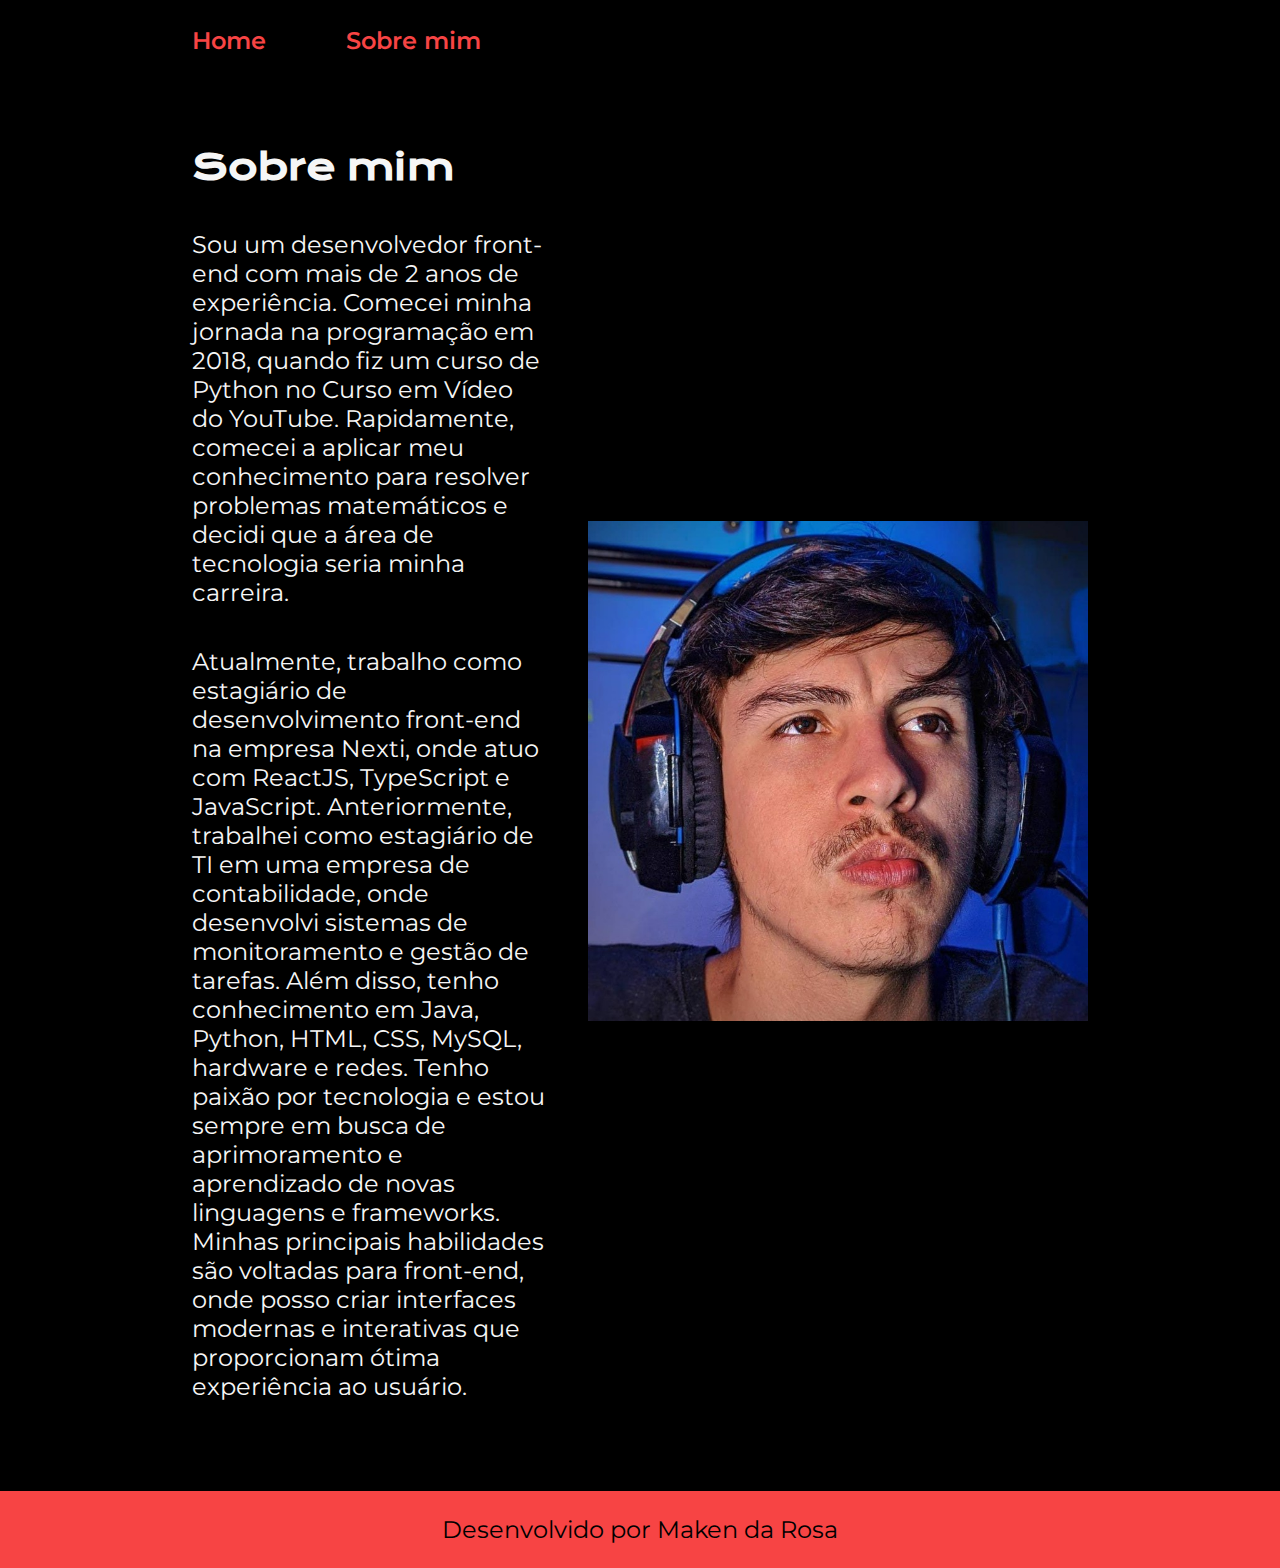
==== about.html @ 2f1b92e3 "Merge pull request #3 from MakenRosa/feature/course3" ====
<!DOCTYPE html>
<html lang="en">
<head>
    <meta charset="UTF-8">
    <meta name="viewport" content="width=device-width, initial-scale=1.0">
    <title>Sobre mim</title>
    <link rel="stylesheet" href="styles/style.css">
</head>
<body>
    <header class="cabecalho">
        <nav class="cabecalho__menu">
            <a class="cabecalho__menu__link" href="index.html">Home</a>
            <a class="cabecalho__menu__link" href="about.html">Sobre mim</a>
        </nav>
    </header>
    <main class="apresentacao">
        <section class="apresentacao__conteudo">
            <h1 class="apresentacao__conteudo__titulo">Sobre mim</h1>
            <p class="apresentacao__conteudo__texto">Sou um desenvolvedor front-end com mais de 2 anos de experiência. Comecei minha jornada na programação em 2018, quando fiz um curso de Python no Curso em Vídeo do YouTube. Rapidamente, comecei a aplicar meu conhecimento para resolver problemas matemáticos e decidi que a área de tecnologia seria minha carreira.</p>
            <p class="apresentacao__conteudo__texto">Atualmente, trabalho como estagiário de desenvolvimento front-end na empresa Nexti, onde atuo com ReactJS, TypeScript e JavaScript. Anteriormente, trabalhei como estagiário de TI em uma empresa de contabilidade, onde desenvolvi sistemas de monitoramento e gestão de tarefas. Além disso, tenho conhecimento em Java, Python, HTML, CSS, MySQL, hardware e redes. Tenho paixão por tecnologia e estou sempre em busca de aprimoramento e aprendizado de novas linguagens e frameworks. Minhas principais habilidades são voltadas para front-end, onde posso criar interfaces modernas e interativas que proporcionam ótima experiência ao usuário.</p>
        </section>
        <div class="apresentacao__img">
            <img src="maken.jpeg" alt="Maken da Rosa">
        </div>
    </main>
    <footer class="rodape"
        <p>
            Desenvolvido por Maken da Rosa
        </p>
    </footer>
</body>
</html>
---- styles/style.css ----
@import url('https://fonts.googleapis.com/css2?family=Krona+One&family=Montserrat:wght@400;600&display=swap');

:root {
    --cor-primaria: #000000;
    --cor-secundaria: #f6f6f6;
    --cor-terciaria: rgb(247, 68, 68);
    --cor-hover: #272727;

    --fonte-primaria: 'krona one', sans-serif;
    --fonte-secundaria: 'Montserrat', sans-serif;
}

* {
    margin: 0;
    padding: 0;
}

body {
    background-color: var(--cor-primaria);
    color: var(--cor-secundaria);
    box-sizing: border-box;
}

.cabecalho {
    padding: 2% 0 0 15%;
}

.cabecalho__menu {
    display: flex;  
    gap: 80px;
}

.cabecalho__menu__link {
    font-family: var(--fonte-secundaria), sans-serif;
    font-size: 24px;
    font-weight: 600;
    color: var(--cor-terciaria);
    cursor: pointer;
    text-decoration: none;
}

.apresentacao {
    padding: 7% 15%;
    display: flex;
    align-items: center;
    justify-content: space-around;
    gap: 40px;
}

.apresentacao__conteudo {
    width: 615px;
    display: flex;
    flex-direction: column;
    gap: 40px;
}

.apresentacao__conteudo__titulo {
    font-size: 36px;
    font-family: var(--fonte-primaria), sans-serif;
}

.titulo-destaque {
    color: rgb(199, 44, 44);
}

.apresentacao__conteudo__texto {
    font-size: 24px;
    font-family: var(--fonte-secundaria), sans-serif;
}

.apresentacao__conteudo__links {
    display: flex;
    flex-direction: column;
    justify-content: space-between;
    align-items: center;
    gap: 32px;
}

.apresentacao__conteudo__links_subtitulo {
    font-size: 24px;
    font-family: var(--fonte-primaria), sans-serif;
    font-weight: 400;
}

.apresentacao__conteudo__links__link {
    /* background-color: var(--cor-terciaria); */
    display: flex;
    align-items: center;
    justify-content: center;
    gap: 16px;
    border: 2px solid var(--cor-terciaria);
    width: 378px;
    text-align: center;
    border-radius: 8px;
    font-size: 24px;
    font-family: var(--fonte-secundaria), sans-serif;
    font-weight: 600;
    padding: 21.5px 0;
    text-decoration: none;
    color: #f6f6f6;
}

.apresentacao__conteudo__links__link:hover {
    background-color: var(--cor-hover);
    transition: 0.15s;
    transform: scale(1.02) translateY(-2px);
}

.apresentacao__img img {
    width: 500px;   
}

.rodape {
    padding: 24px;
    color: var(--cor-primaria);
    background-color: var(--cor-terciaria);
    text-align: center;
    font-family: var(--fonte-secundaria), sans-serif;
    font-size: 24px;
    font-weight: 400;
}
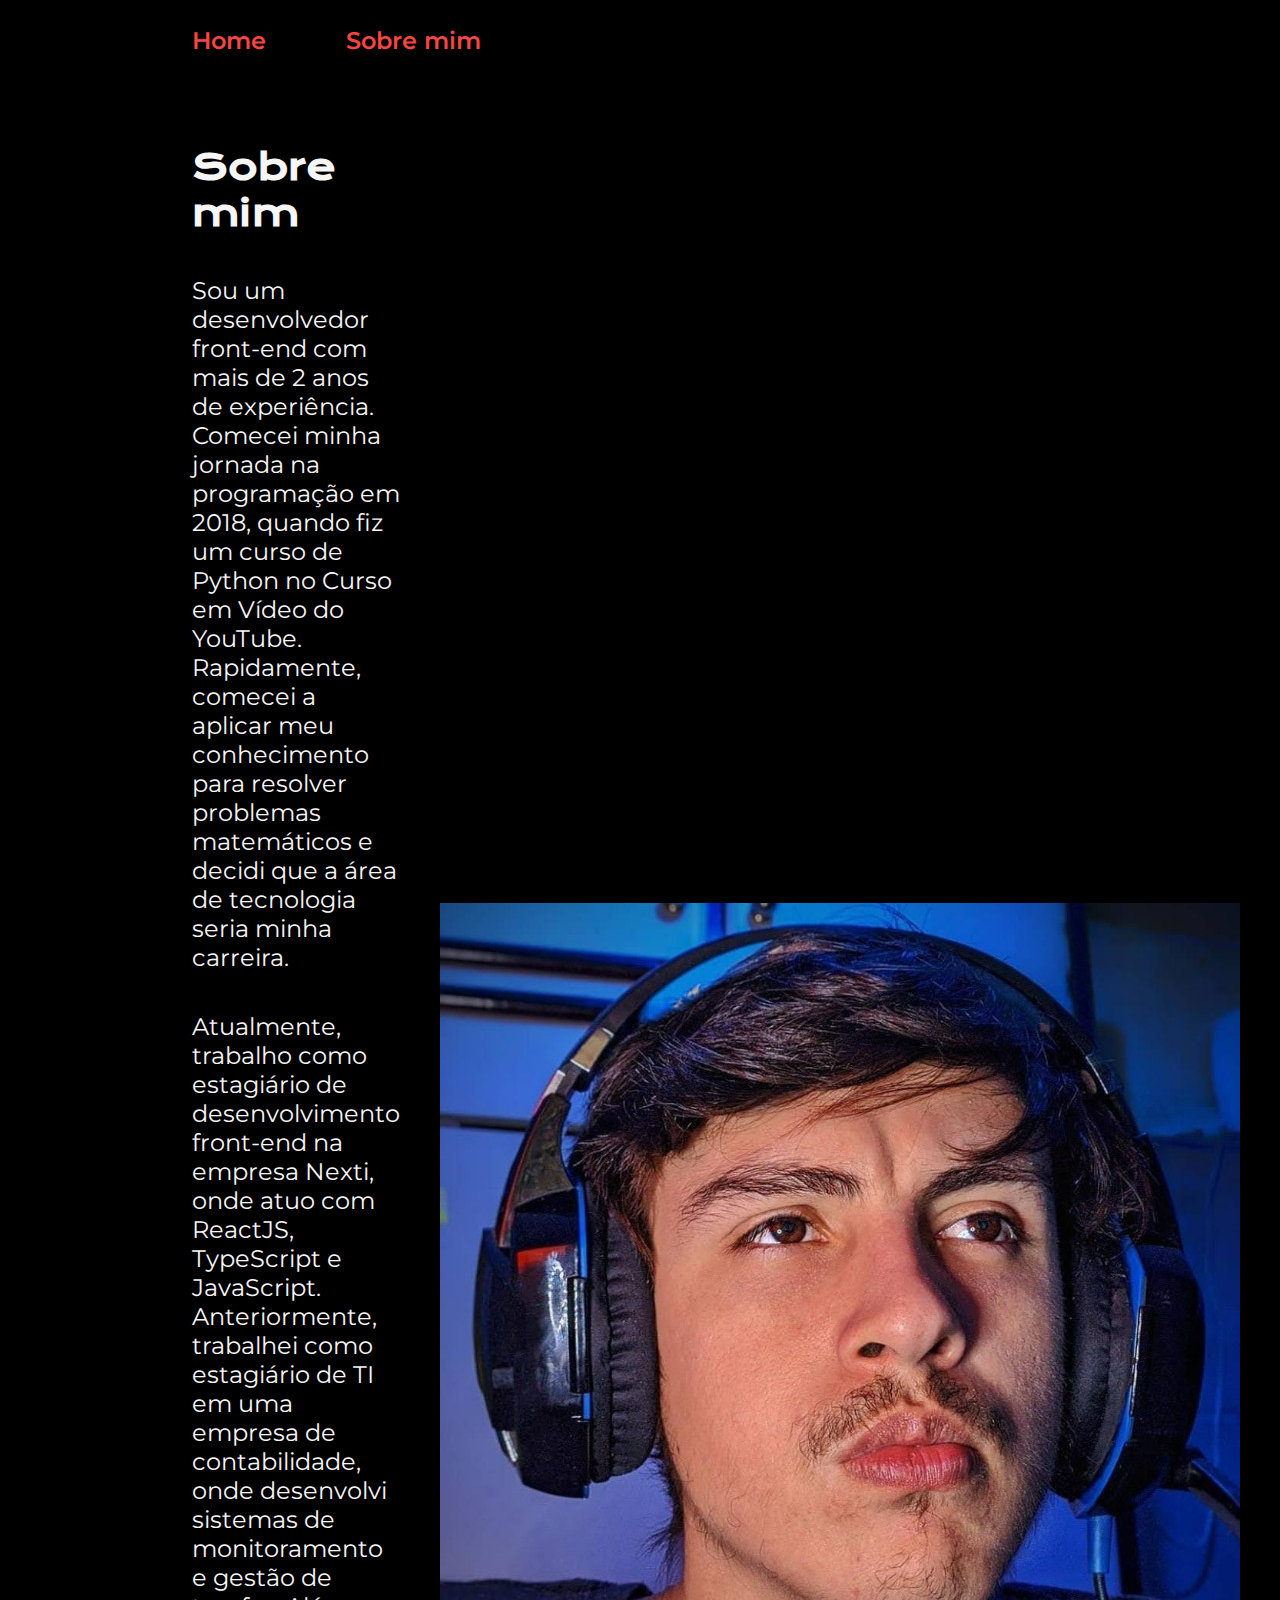
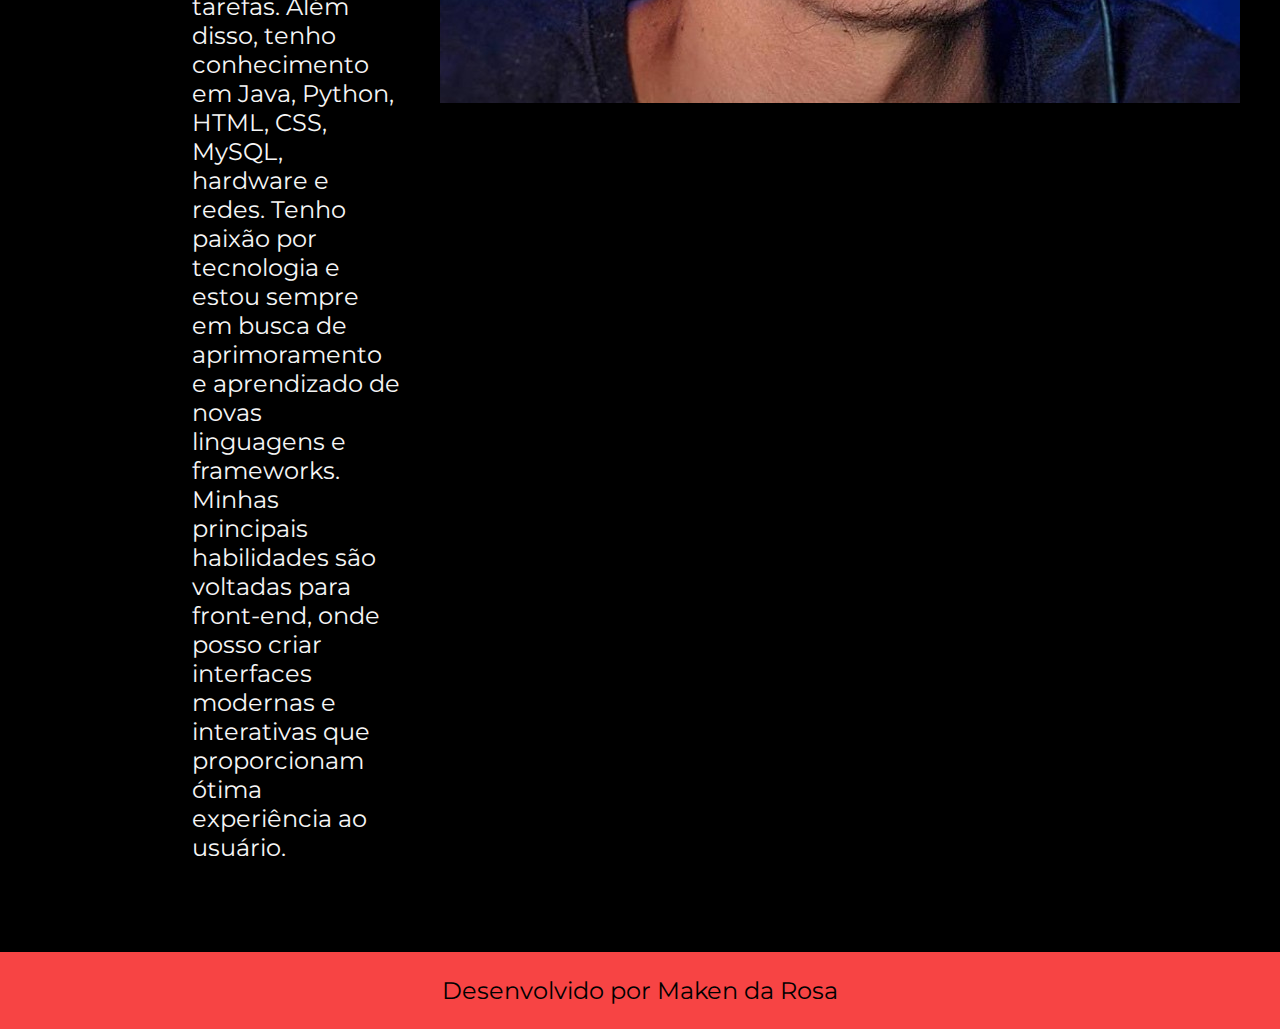
==== commit bc3a4008: "refactor: removing unnecessary div" ====
--- a/about.html
+++ b/about.html
@@ -19,9 +19,7 @@
             <p class="apresentacao__conteudo__texto">Sou um desenvolvedor front-end com mais de 2 anos de experiência. Comecei minha jornada na programação em 2018, quando fiz um curso de Python no Curso em Vídeo do YouTube. Rapidamente, comecei a aplicar meu conhecimento para resolver problemas matemáticos e decidi que a área de tecnologia seria minha carreira.</p>
             <p class="apresentacao__conteudo__texto">Atualmente, trabalho como estagiário de desenvolvimento front-end na empresa Nexti, onde atuo com ReactJS, TypeScript e JavaScript. Anteriormente, trabalhei como estagiário de TI em uma empresa de contabilidade, onde desenvolvi sistemas de monitoramento e gestão de tarefas. Além disso, tenho conhecimento em Java, Python, HTML, CSS, MySQL, hardware e redes. Tenho paixão por tecnologia e estou sempre em busca de aprimoramento e aprendizado de novas linguagens e frameworks. Minhas principais habilidades são voltadas para front-end, onde posso criar interfaces modernas e interativas que proporcionam ótima experiência ao usuário.</p>
         </section>
-        <div class="apresentacao__img">
-            <img src="maken.jpeg" alt="Maken da Rosa">
-        </div>
+        <img class="apresentacao__img" src="maken.jpeg" alt="Maken da Rosa">
     </main>
     <footer class="rodape"
         <p>
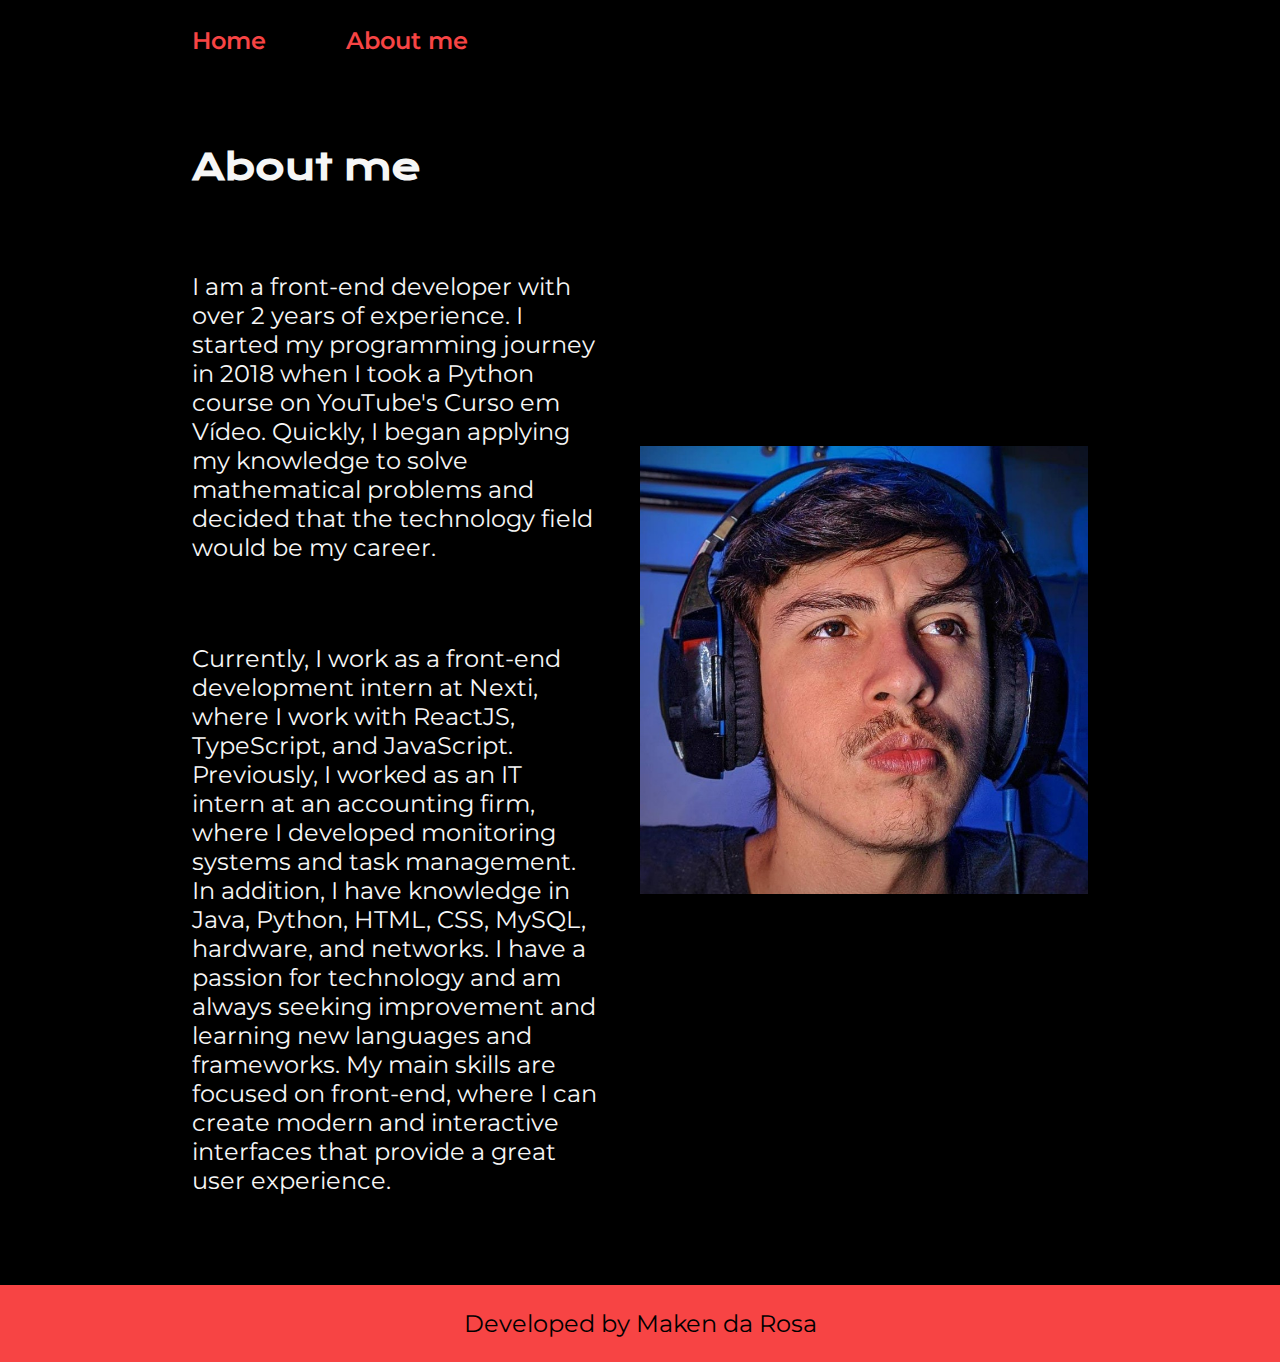
==== commit 22851817: "refactor: translated all files to english" ====
--- a/about.html
+++ b/about.html
@@ -3,27 +3,27 @@
 <head>
     <meta charset="UTF-8">
     <meta name="viewport" content="width=device-width, initial-scale=1.0">
-    <title>Sobre mim</title>
+    <title>About me</title>
     <link rel="stylesheet" href="styles/style.css">
 </head>
 <body>
-    <header class="cabecalho">
-        <nav class="cabecalho__menu">
-            <a class="cabecalho__menu__link" href="index.html">Home</a>
-            <a class="cabecalho__menu__link" href="about.html">Sobre mim</a>
+    <header class="header">
+        <nav class="header__menu">
+            <a class="header__menu__link" href="index.html">Home</a>
+            <a class="header__menu__link" href="about.html">About me</a>
         </nav>
     </header>
-    <main class="apresentacao">
-        <section class="apresentacao__conteudo">
-            <h1 class="apresentacao__conteudo__titulo">Sobre mim</h1>
-            <p class="apresentacao__conteudo__texto">Sou um desenvolvedor front-end com mais de 2 anos de experiência. Comecei minha jornada na programação em 2018, quando fiz um curso de Python no Curso em Vídeo do YouTube. Rapidamente, comecei a aplicar meu conhecimento para resolver problemas matemáticos e decidi que a área de tecnologia seria minha carreira.</p>
-            <p class="apresentacao__conteudo__texto">Atualmente, trabalho como estagiário de desenvolvimento front-end na empresa Nexti, onde atuo com ReactJS, TypeScript e JavaScript. Anteriormente, trabalhei como estagiário de TI em uma empresa de contabilidade, onde desenvolvi sistemas de monitoramento e gestão de tarefas. Além disso, tenho conhecimento em Java, Python, HTML, CSS, MySQL, hardware e redes. Tenho paixão por tecnologia e estou sempre em busca de aprimoramento e aprendizado de novas linguagens e frameworks. Minhas principais habilidades são voltadas para front-end, onde posso criar interfaces modernas e interativas que proporcionam ótima experiência ao usuário.</p>
+    <main class="presentation">
+        <section class="presentation__content">
+            <h1 class="presentation__content__title">About me</h1>
+            <p class="presentation__content__text">I am a front-end developer with over 2 years of experience. I started my programming journey in 2018 when I took a Python course on YouTube's Curso em Vídeo. Quickly, I began applying my knowledge to solve mathematical problems and decided that the technology field would be my career.</p>
+            <p class="presentation__content__text">Currently, I work as a front-end development intern at Nexti, where I work with ReactJS, TypeScript, and JavaScript. Previously, I worked as an IT intern at an accounting firm, where I developed monitoring systems and task management. In addition, I have knowledge in Java, Python, HTML, CSS, MySQL, hardware, and networks. I have a passion for technology and am always seeking improvement and learning new languages and frameworks. My main skills are focused on front-end, where I can create modern and interactive interfaces that provide a great user experience.</p>
         </section>
-        <img class="apresentacao__img" src="maken.jpeg" alt="Maken da Rosa">
+        <img class="presentation__img" src="maken.jpeg" alt="Maken da Rosa">
     </main>
-    <footer class="rodape"
+    <footer class="footer">
         <p>
-            Desenvolvido por Maken da Rosa
+            Developed by Maken da Rosa
         </p>
     </footer>
 </body>
--- a/styles/style.css
+++ b/styles/style.css
@@ -1,13 +1,13 @@
 @import url('https://fonts.googleapis.com/css2?family=Krona+One&family=Montserrat:wght@400;600&display=swap');
 
 :root {
-    --cor-primaria: #000000;
-    --cor-secundaria: #f6f6f6;
-    --cor-terciaria: rgb(247, 68, 68);
-    --cor-hover: #272727;
+    --primary-color: #000000;
+    --secondary-color: #f6f6f6;
+    --tertiary-color: rgb(247, 68, 68);
+    --hover-color: #272727;
 
-    --fonte-primaria: 'krona one', sans-serif;
-    --fonte-secundaria: 'Montserrat', sans-serif;
+    --primary-font: 'krona one', sans-serif;
+    --secondary-font: 'Montserrat', sans-serif;
 }
 
 * {
@@ -16,30 +16,30 @@
 }
 
 body {
-    background-color: var(--cor-primaria);
-    color: var(--cor-secundaria);
+    background-color: var(--primary-color);
+    color: var(--secondary-color);
     box-sizing: border-box;
 }
 
-.cabecalho {
+.header {
     padding: 2% 0 0 15%;
 }
 
-.cabecalho__menu {
+.header__menu {
     display: flex;  
     gap: 80px;
 }
 
-.cabecalho__menu__link {
-    font-family: var(--fonte-secundaria), sans-serif;
-    font-size: 24px;
+.header__menu__link {
+    font-family: var(--secondary-font), sans-serif;
+    font-size: 1.5rem;
     font-weight: 600;
-    color: var(--cor-terciaria);
+    color: var(--tertiary-color);
     cursor: pointer;
     text-decoration: none;
 }
 
-.apresentacao {
+.presentation {
     padding: 7% 15%;
     display: flex;
     align-items: center;
@@ -47,28 +47,28 @@
     gap: 40px;
 }
 
-.apresentacao__conteudo {
-    width: 615px;
+.presentation__content {
+    width: 50%;
     display: flex;
     flex-direction: column;
-    gap: 40px;
+    gap: 82px;
 }
 
-.apresentacao__conteudo__titulo {
-    font-size: 36px;
-    font-family: var(--fonte-primaria), sans-serif;
+.presentation__content__title {
+    font-size: 2.25rem;
+    font-family: var(--primary-font), sans-serif;
 }
 
-.titulo-destaque {
+.title-highlight {
     color: rgb(199, 44, 44);
 }
 
-.apresentacao__conteudo__texto {
-    font-size: 24px;
-    font-family: var(--fonte-secundaria), sans-serif;
+.presentation__content__text {
+    font-size: 1.5rem;
+    font-family: var(--secondary-font), sans-serif;
 }
 
-.apresentacao__conteudo__links {
+.presentation__content__links {
     display: flex;
     flex-direction: column;
     justify-content: space-between;
@@ -76,46 +76,66 @@
     gap: 32px;
 }
 
-.apresentacao__conteudo__links_subtitulo {
-    font-size: 24px;
-    font-family: var(--fonte-primaria), sans-serif;
+.presentation__content__links__subtitle {
+    font-size: 1.5rem;
+    font-family: var(--primary-font), sans-serif;
     font-weight: 400;
 }
 
-.apresentacao__conteudo__links__link {
-    /* background-color: var(--cor-terciaria); */
+.presentation__content__links__link {
+    /* background-color: var(--tertiary-color); */
     display: flex;
     align-items: center;
     justify-content: center;
     gap: 16px;
-    border: 2px solid var(--cor-terciaria);
-    width: 378px;
+    border: 2px solid var(--tertiary-color);
+    width: 60%;
     text-align: center;
     border-radius: 8px;
-    font-size: 24px;
-    font-family: var(--fonte-secundaria), sans-serif;
+    font-size: 1.5rem;
+    font-family: var(--secondary-font), sans-serif;
     font-weight: 600;
     padding: 21.5px 0;
     text-decoration: none;
     color: #f6f6f6;
 }
 
-.apresentacao__conteudo__links__link:hover {
-    background-color: var(--cor-hover);
+.presentation__content__links__link:hover {
+    background-color: var(--hover-color);
     transition: 0.15s;
     transform: scale(1.02) translateY(-2px);
 }
 
-.apresentacao__img img {
-    width: 500px;   
+.presentation__img {
+    width: 50%;   
 }
 
-.rodape {
+.footer {
     padding: 24px;
-    color: var(--cor-primaria);
-    background-color: var(--cor-terciaria);
+    color: var(--primary-color);
+    background-color: var(--tertiary-color);
     text-align: center;
-    font-family: var(--fonte-secundaria), sans-serif;
-    font-size: 24px;
+    font-family: var(--secondary-font), sans-serif;
+    font-size: 1.5rem;
     font-weight: 400;
-}+}
+
+@media (max-width: 1200px) {
+    .header {
+        padding: 10%;
+    }
+
+    .header__menu {
+        justify-content: center;
+    }
+    
+    .presentation {
+        flex-direction: column-reverse;
+        padding: 5%;
+    }
+
+    .presentation__content {
+        width: auto;
+    }
+}
+    